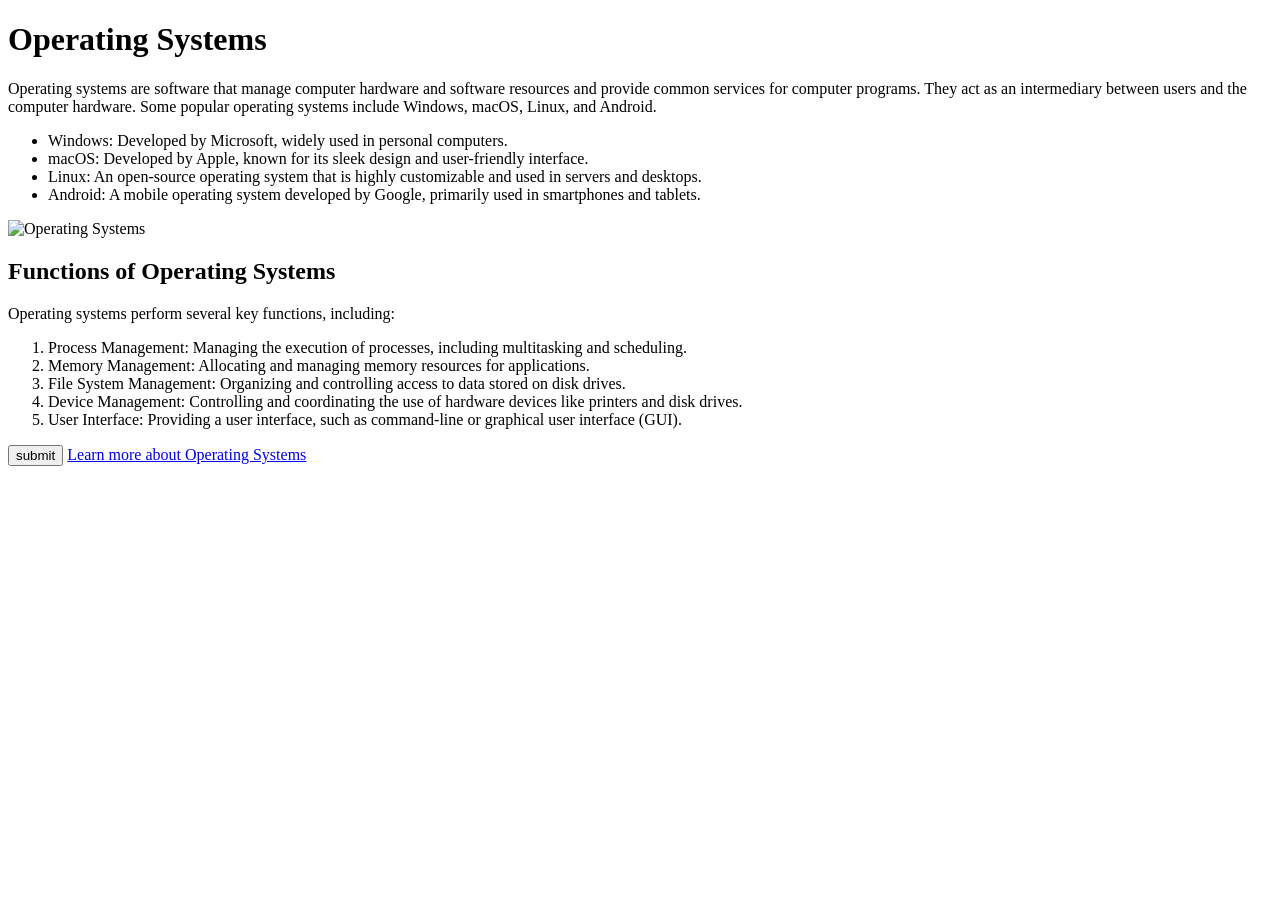
==== index.html @ 00494af0 "Initial website" ====
<!DOCTYPE html>
<html lang="en">

<head>
    <meta charset="UTF-8">
    <meta name="viewport" content="width=device-width, initial-scale=1.0">
    <title>Document</title>
</head>

<body>
    <h1>Operating Systems</h1>
    <p>Operating systems are software that manage computer hardware and software resources and provide common services for computer programs. They act as an intermediary between users and the computer hardware. Some popular operating systems include Windows,
        macOS, Linux, and Android.</p>
    <ul>
        <li>Windows: Developed by Microsoft, widely used in personal computers.</li>
        <li>macOS: Developed by Apple, known for its sleek design and user-friendly interface.</li>
        <li>Linux: An open-source operating system that is highly customizable and used in servers and desktops.</li>
        <li>Android: A mobile operating system developed by Google, primarily used in smartphones and tablets.</li>
    </ul>
    <img src="https://encrypted-tbn0.gstatic.com/images?q=tbn:ANd9GcQQvXzt4JWrQWzNnfnF2u3AZ55exndt0THIK-tT4rH82A&s=10" alt="Operating Systems">
    <h2>Functions of Operating Systems</h2>
    <p>Operating systems perform several key functions, including:</p>
    <ol>
        <li>Process Management: Managing the execution of processes, including multitasking and scheduling.</li>
        <li>Memory Management: Allocating and managing memory resources for applications.</li>
        <li>File System Management: Organizing and controlling access to data stored on disk drives.</li>
        <li>Device Management: Controlling and coordinating the use of hardware devices like printers and disk drives.</li>
        <li>User Interface: Providing a user interface, such as command-line or graphical user interface (GUI).</li>
    </ol>
    <button>submit</button>
    <a href="https://en.wikipedia.org/wiki/Operating_system" target="_blank">Learn more about Operating Systems</a>

</body>

</html>
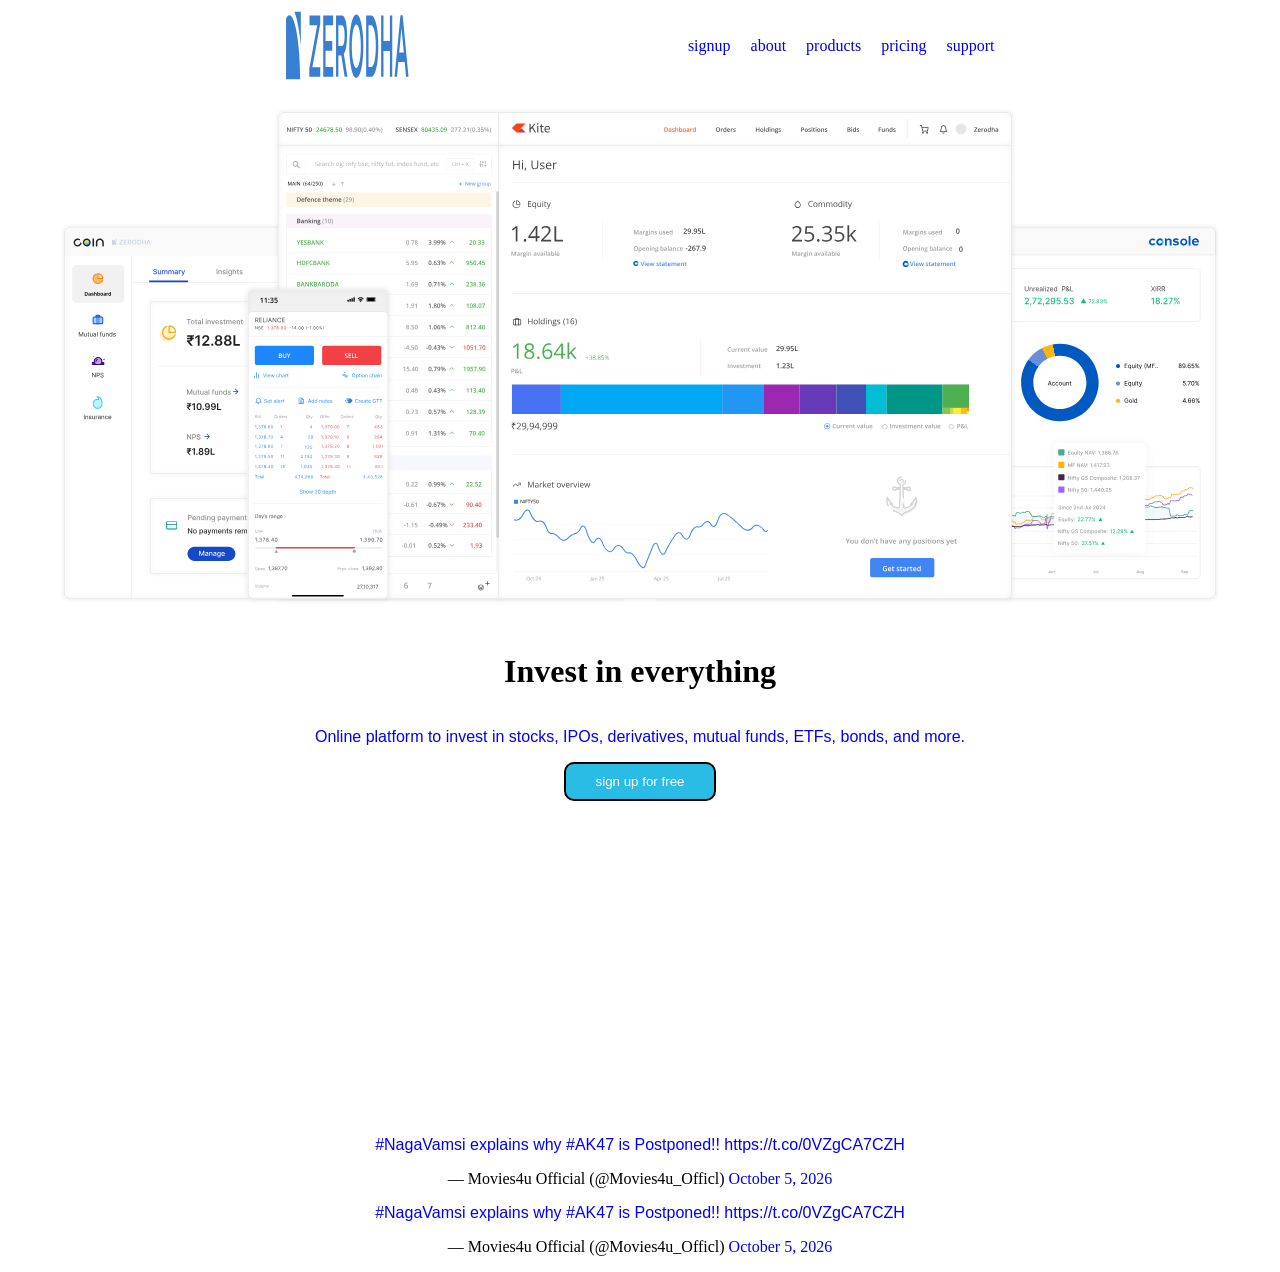
==== commit eb1c9d66: "Rename zerodha.html to index.html" ====
--- a/index.html
+++ b/index.html
@@ -5,31 +5,58 @@
     <meta charset="UTF-8">
     <meta name="viewport" content="width=device-width, initial-scale=1.0">
     <title>Document</title>
+    <link rel="stylesheet" href="style.css">
 </head>
 
 <body>
-    <h1>Operating Systems</h1>
-    <p>Operating systems are software that manage computer hardware and software resources and provide common services for computer programs. They act as an intermediary between users and the computer hardware. Some popular operating systems include Windows,
-        macOS, Linux, and Android.</p>
-    <ul>
-        <li>Windows: Developed by Microsoft, widely used in personal computers.</li>
-        <li>macOS: Developed by Apple, known for its sleek design and user-friendly interface.</li>
-        <li>Linux: An open-source operating system that is highly customizable and used in servers and desktops.</li>
-        <li>Android: A mobile operating system developed by Google, primarily used in smartphones and tablets.</li>
-    </ul>
-    <img src="https://encrypted-tbn0.gstatic.com/images?q=tbn:ANd9GcQQvXzt4JWrQWzNnfnF2u3AZ55exndt0THIK-tT4rH82A&s=10" alt="Operating Systems">
-    <h2>Functions of Operating Systems</h2>
-    <p>Operating systems perform several key functions, including:</p>
-    <ol>
-        <li>Process Management: Managing the execution of processes, including multitasking and scheduling.</li>
-        <li>Memory Management: Allocating and managing memory resources for applications.</li>
-        <li>File System Management: Organizing and controlling access to data stored on disk drives.</li>
-        <li>Device Management: Controlling and coordinating the use of hardware devices like printers and disk drives.</li>
-        <li>User Interface: Providing a user interface, such as command-line or graphical user interface (GUI).</li>
-    </ol>
-    <button>submit</button>
-    <a href="https://en.wikipedia.org/wiki/Operating_system" target="_blank">Learn more about Operating Systems</a>
+    <center>
+        <header>
+            <img id="logoo" src="logo.svg" alt="logo">
+            <nav>
+                <a href="https://zerodha.com/open-account/">signup</a>
+                <a href="https://zerodha.com/about/">about</a>
+                <a href="https://zerodha.com/products/">products</a>
+                <a href="https://zerodha.com/charges/#tab-equities">pricing</a>
+                <a href="https://support.zerodha.com/">support</a>
+            </nav>
+        </header>
+        <img src="landing.svg" alt="demo image">
+        <div id="allh1s">
+            <h1>Invest in everything</h1>
+        </div>
+        <p>Online platform to invest in stocks, IPOs, derivatives, mutual funds, ETFs, bonds, and more.</p>
+        <button id="mainbtn">sign up for free</button>
+        <div class="videos">
+            <iframe width="560" height="315" src="https://www.youtube.com/embed/qdJFWJqG0UU?si=fBtdq3vf1hfCCq4k" title="YouTube video player" frameborder="0" allow="accelerometer; autoplay; clipboard-write; encrypted-media; gyroscope; picture-in-picture; web-share"
+                referrerpolicy="strict-origin-when-cross-origin" allowfullscreen></iframe>
+            <iframe width="560" height="315" src="https://www.youtube.com/embed/qdJFWJqG0UU?si=fBtdq3vf1hfCCq4k" title="YouTube video player" frameborder="0" allow="accelerometer; autoplay; clipboard-write; encrypted-media; gyroscope; picture-in-picture; web-share"
+                referrerpolicy="strict-origin-when-cross-origin" allowfullscreen></iframe>
+            <blockquote class="twitter-tweet">
+                <p lang="en" dir="ltr">
+                    #NagaVamsi explains why #AK47 is Postponed!!
+                    <a href="https://t.co/0VZgCA7CZH">https://t.co/0VZgCA7CZH</a>
+                </p>
+                &mdash; Movies4u Official (@Movies4u_Officl)
+                <a href="https://x.com/Movies4u_Officl/status/2107043343918387314">
+        October 5, 2026
+    </a>
+            </blockquote>
 
+            <script async src="https://platform.x.com/widgets.js"></script>
+            <blockquote class="twitter-tweet">
+                <p lang="en" dir="ltr">
+                    #NagaVamsi explains why #AK47 is Postponed!!
+                    <a href="https://t.co/0VZgCA7CZH">https://t.co/0VZgCA7CZH</a>
+                </p>
+                &mdash; Movies4u Official (@Movies4u_Officl)
+                <a href="https://x.com/Movies4u_Officl/status/2107043343918387314">
+        October 5, 2026
+    </a>
+            </blockquote>
+
+            <script async src="https://platform.x.com/widgets.js"></script>
+        </div>
+    </center>
 </body>
 
-</html>+</html>
--- a/style.css
+++ b/style.css
@@ -0,0 +1,47 @@
+p {
+    color: blue;
+    font-weight: lighter;
+    font-family: sans-serif;
+}
+
+#mainbtn {
+    background-color: rgb(42, 188, 228);
+    color: white;
+    padding: 10px 30px;
+    border-style: solid;
+    border-radius: 10px;
+}
+
+#mainbtn:hover {
+    background-color: black;
+    color: white;
+}
+
+h1 {
+    border-radius: 10px;
+}
+
+a {
+    text-decoration: none;
+}
+
+#allh1s {
+    display: flex;
+    justify-content: center;
+}
+
+#logoo {
+    height: 75px;
+    width: 125px;
+}
+
+header {
+    display: flex;
+    justify-content: space-evenly;
+}
+
+nav {
+    display: flex;
+    gap: 20px;
+    align-items: center;
+}
